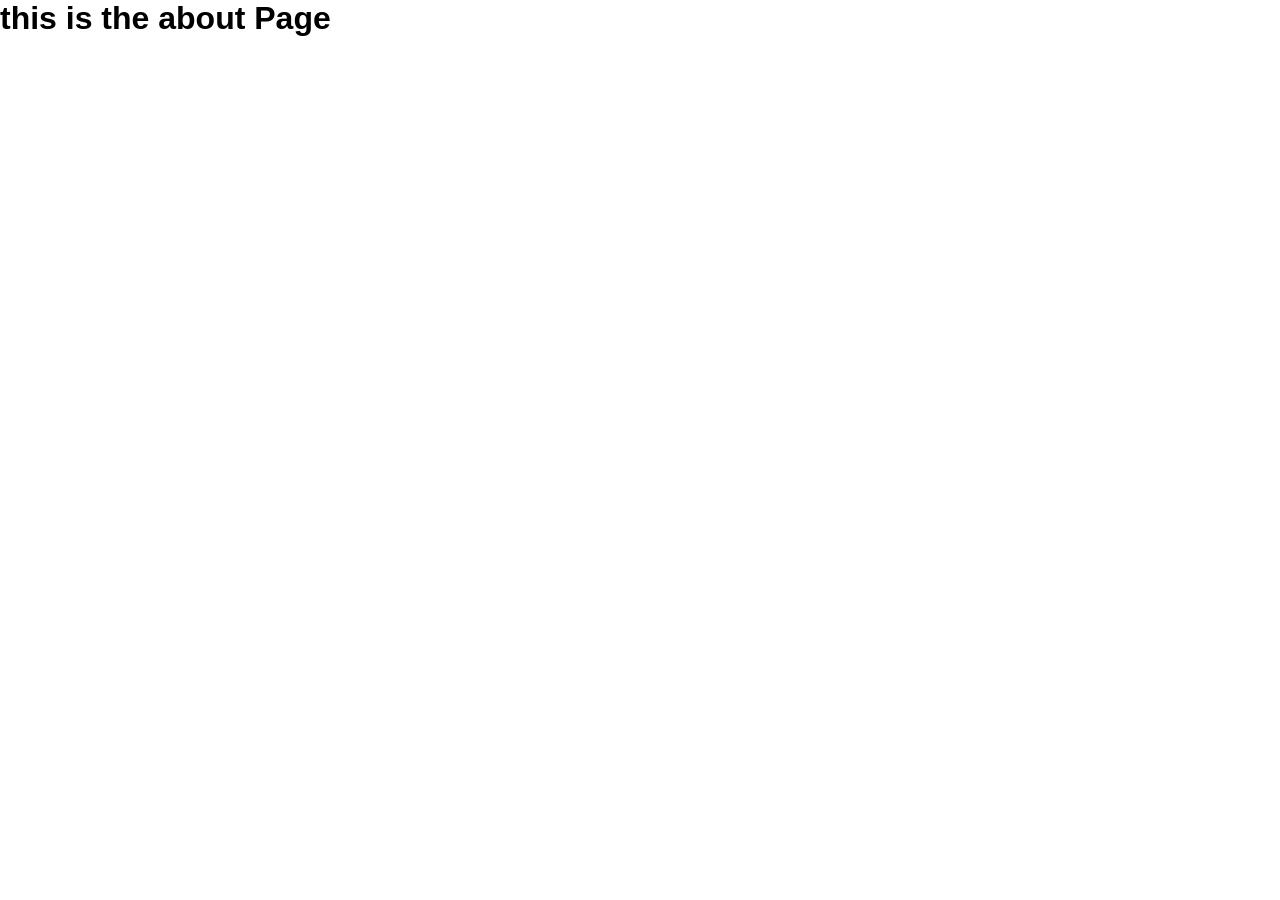
==== deploy/about.html @ 77a88089 "working on the home page" ====
<!DOCTYPE html>
<html lang="en">
  <head>
    <meta charset="UTF-8" />
    <meta name="viewport" content="width=device-width, initial-scale=1.0" />
    <meta http-equiv="X-UA-Compatible" content="ie=edge" />
    <link rel="stylesheet" href="css/styles.css" />
    <title>Ryu's Portfolio</title>
  </head>

  <body>
    <section>
      <h1>this is the about Page</h1>
    </section>
    <script src="js/scripts-min.js"></script>
  </body>
</html>
---- deploy/css/styles.css ----
/*! normalize.css v8.0.0 | MIT License | github.com/necolas/normalize.css */
/* Document
   ========================================================================== */
/**
 * 1. Correct the line height in all browsers.
 * 2. Prevent adjustments of font size after orientation changes in iOS.
 */
html {
  line-height: 1.15; /* 1 */
  -webkit-text-size-adjust: 100%; /* 2 */
}

/* Sections
   ========================================================================== */
/**
 * Remove the margin in all browsers.
 */
body {
  margin: 0;
}

/**
 * Correct the font size and margin on `h1` elements within `section` and
 * `article` contexts in Chrome, Firefox, and Safari.
 */
h1 {
  font-size: 2em;
  margin: 0.67em 0;
}

/* Grouping content
   ========================================================================== */
/**
 * 1. Add the correct box sizing in Firefox.
 * 2. Show the overflow in Edge and IE.
 */
hr {
  -webkit-box-sizing: content-box;
          box-sizing: content-box; /* 1 */
  height: 0; /* 1 */
  overflow: visible; /* 2 */
}

/**
 * 1. Correct the inheritance and scaling of font size in all browsers.
 * 2. Correct the odd `em` font sizing in all browsers.
 */
pre {
  font-family: monospace, monospace; /* 1 */
  font-size: 1em; /* 2 */
}

/* Text-level semantics
   ========================================================================== */
/**
 * Remove the gray background on active links in IE 10.
 */
a {
  background-color: transparent;
}

/**
 * 1. Remove the bottom border in Chrome 57-
 * 2. Add the correct text decoration in Chrome, Edge, IE, Opera, and Safari.
 */
abbr[title] {
  border-bottom: none; /* 1 */
  text-decoration: underline; /* 2 */
  -webkit-text-decoration: underline dotted;
          text-decoration: underline dotted; /* 2 */
}

/**
 * Add the correct font weight in Chrome, Edge, and Safari.
 */
b,
strong {
  font-weight: bolder;
}

/**
 * 1. Correct the inheritance and scaling of font size in all browsers.
 * 2. Correct the odd `em` font sizing in all browsers.
 */
code,
kbd,
samp {
  font-family: monospace, monospace; /* 1 */
  font-size: 1em; /* 2 */
}

/**
 * Add the correct font size in all browsers.
 */
small {
  font-size: 80%;
}

/**
 * Prevent `sub` and `sup` elements from affecting the line height in
 * all browsers.
 */
sub,
sup {
  font-size: 75%;
  line-height: 0;
  position: relative;
  vertical-align: baseline;
}

sub {
  bottom: -0.25em;
}

sup {
  top: -0.5em;
}

/* Embedded content
   ========================================================================== */
/**
 * Remove the border on images inside links in IE 10.
 */
img {
  border-style: none;
}

/* Forms
   ========================================================================== */
/**
 * 1. Change the font styles in all browsers.
 * 2. Remove the margin in Firefox and Safari.
 */
button,
input,
optgroup,
select,
textarea {
  font-family: inherit; /* 1 */
  font-size: 100%; /* 1 */
  line-height: 1.15; /* 1 */
  margin: 0; /* 2 */
}

/**
 * Show the overflow in IE.
 * 1. Show the overflow in Edge.
 */
button,
input { /* 1 */
  overflow: visible;
}

/**
 * Remove the inheritance of text transform in Edge, Firefox, and IE.
 * 1. Remove the inheritance of text transform in Firefox.
 */
button,
select { /* 1 */
  text-transform: none;
}

/**
 * Correct the inability to style clickable types in iOS and Safari.
 */
button,
[type=button],
[type=reset],
[type=submit] {
  -webkit-appearance: button;
}

/**
 * Remove the inner border and padding in Firefox.
 */
button::-moz-focus-inner,
[type=button]::-moz-focus-inner,
[type=reset]::-moz-focus-inner,
[type=submit]::-moz-focus-inner {
  border-style: none;
  padding: 0;
}

/**
 * Restore the focus styles unset by the previous rule.
 */
button:-moz-focusring,
[type=button]:-moz-focusring,
[type=reset]:-moz-focusring,
[type=submit]:-moz-focusring {
  outline: 1px dotted ButtonText;
}

/**
 * Correct the padding in Firefox.
 */
fieldset {
  padding: 0.35em 0.75em 0.625em;
}

/**
 * 1. Correct the text wrapping in Edge and IE.
 * 2. Correct the color inheritance from `fieldset` elements in IE.
 * 3. Remove the padding so developers are not caught out when they zero out
 *    `fieldset` elements in all browsers.
 */
legend {
  -webkit-box-sizing: border-box;
          box-sizing: border-box; /* 1 */
  color: inherit; /* 2 */
  display: table; /* 1 */
  max-width: 100%; /* 1 */
  padding: 0; /* 3 */
  white-space: normal; /* 1 */
}

/**
 * Add the correct vertical alignment in Chrome, Firefox, and Opera.
 */
progress {
  vertical-align: baseline;
}

/**
 * Remove the default vertical scrollbar in IE 10+.
 */
textarea {
  overflow: auto;
}

/**
 * 1. Add the correct box sizing in IE 10.
 * 2. Remove the padding in IE 10.
 */
[type=checkbox],
[type=radio] {
  -webkit-box-sizing: border-box;
          box-sizing: border-box; /* 1 */
  padding: 0; /* 2 */
}

/**
 * Correct the cursor style of increment and decrement buttons in Chrome.
 */
[type=number]::-webkit-inner-spin-button,
[type=number]::-webkit-outer-spin-button {
  height: auto;
}

/**
 * 1. Correct the odd appearance in Chrome and Safari.
 * 2. Correct the outline style in Safari.
 */
[type=search] {
  -webkit-appearance: textfield; /* 1 */
  outline-offset: -2px; /* 2 */
}

/**
 * Remove the inner padding in Chrome and Safari on macOS.
 */
[type=search]::-webkit-search-decoration {
  -webkit-appearance: none;
}

/**
 * 1. Correct the inability to style clickable types in iOS and Safari.
 * 2. Change font properties to `inherit` in Safari.
 */
::-webkit-file-upload-button {
  -webkit-appearance: button; /* 1 */
  font: inherit; /* 2 */
}

/* Interactive
   ========================================================================== */
/*
 * Add the correct display in Edge, IE 10+, and Firefox.
 */
details {
  display: block;
}

/*
 * Add the correct display in all browsers.
 */
summary {
  display: list-item;
}

/* Misc
   ========================================================================== */
/**
 * Add the correct display in IE 10+.
 */
template {
  display: none;
}

/**
 * Add the correct display in IE 10.
 */
[hidden] {
  display: none;
}

/* =============
    Base
============= */
/* =============
    Mixins
============= */
/* =============
    Variables
============= */
:root {
  --black: #000000;
  --white: #ffffff;
  --white80: #ffffff80;
  --ghost: #f0faff;
  --lilyWhite: #ecf9ff;
  --snowdrop: #f9fdff;
  --aqua: #00e5cc;
  --nightBlue: #060640;
  --grey: #9090a7;
  --jaguar: #000020;
  --pinkpanther: #ff4755;
}

/* ---------------- Font Sizing ---------------- */
html {
  font-size: 100%;
}

/* ---------------- Media Queries ---------------- */
h1,
h2,
h3,
h4,
h5,
h6 {
  margin: 0;
  padding: 0;
}

p {
  margin: 0;
  padding: 0;
}

ul {
  margin: 0;
  padding: 0;
}
ul li {
  list-style: none;
}

.img-scaler {
  width: 100%;
}

.content-padding {
  padding: 40px 24px;
}
@media (min-width: 1200px) {
  .content-padding {
    padding: 100px 24px;
  }
}

/* =============
    Typography
============= */
body {
  font-family: "Open Sans", sans-serif;
}

.section-title {
  font-size: 3.125rem;
  line-height: 4.0625rem;
  color: var(--nightBlue);
}

.body-grey-text {
  color: var(--grey);
  font-weight: 600;
  line-height: 28px;
}

/* =============
    Buttons
============= */
.nightblue-btn {
  background-color: var(--nightBlue);
  color: var(--white);
  font-size: 0.875rem;
  font-weight: 600;
  padding: 22px 36px;
  border-radius: 6px;
  border: none;
}

.nightblue-link {
  background-color: var(--nightBlue);
  color: var(--white);
  font-size: 0.875rem;
  font-weight: 600;
  padding: 22px 36px;
  border-radius: 6px;
  display: inline-block;
  margin-right: 30px;
}

/* =============
    Forms
============= */
[type=text], [type=password], [type=date], [type=datetime], [type=datetime-local], [type=month], [type=week], [type=email], [type=number], [type=search], [type=tel], [type=time], [type=url], [type=color], textarea {
  -webkit-box-shadow: none;
          box-shadow: none;
}

[type=text]:focus, [type=password]:focus, [type=date]:focus, [type=datetime]:focus, [type=datetime-local]:focus, [type=month]:focus, [type=week]:focus, [type=email]:focus, [type=number]:focus, [type=search]:focus, [type=tel]:focus, [type=time]:focus, [type=url]:focus, [type=color]:focus, textarea:focus {
  -webkit-box-shadow: none;
          box-shadow: none;
}

input[type=text],
input[type=email],
input[type=password],
textarea {
  -webkit-appearance: none;
}

/* =============
    Navigation
============= */
/* =============
    Header
============= */
/* =============
    Footer
============= */
/* =============
    Hero
============= */
#hero {
  background-color: var(--lilyWhite);
  padding: 56px 24px 56px 24px;
}
@media (min-width: 1200px) {
  #hero {
    padding: 100px 24px;
  }
}
@media (min-width: 768px) {
  #hero #hero-content-container {
    display: -ms-grid;
    display: grid;
        grid-template-areas: "hero-img" "hero-content";
  }
}
@media (min-width: 992px) {
  #hero #hero-content-container {
    padding: 0 25vw;
  }
}
@media (min-width: 1200px) {
  #hero #hero-content-container {
    -ms-grid-columns: 40% auto;
    grid-template-columns: 40% auto;
        grid-template-areas: "hero-content hero-img";
  }
}
@media (min-width: 768px) {
  #hero #hero-content-container section {
    grid-area: hero-content;
    padding: 0 15vw;
  }
}
@media (min-width: 1200px) {
  #hero #hero-content-container section {
    padding: 0;
  }
}
#hero #hero-content-container section article h1 {
  color: var(--nightBlue);
}
#hero #hero-content-container section article p {
  color: var(--grey);
  font-weight: 600;
  line-height: 1.75rem;
  margin-top: 24px;
  margin-bottom: 24px;
}
#hero #hero-content-container section article a:link,
#hero #hero-content-container section article a:visited {
  background-color: var(--nightBlue);
  color: var(--white);
  font-size: 0.875rem;
  font-weight: 600;
  padding: 22px 36px;
  border-radius: 6px;
  display: inline-block;
  margin-right: 30px;
}
#hero #hero-content-container section article button {
  background-color: var(--white);
  border: none;
  height: 60px;
  width: 60px;
  border-radius: 100%;
}
#hero #hero-content-container section #hero-card {
  background-color: var(--snowdrop);
  margin-top: 70px;
  padding: 24px 20px;
  border-radius: 12px;
}
#hero #hero-content-container section #hero-card h5 {
  color: var(--nightBlue);
  font-weight: 600;
  font-size: 0.875rem;
}
#hero #hero-content-container section #hero-card p {
  font-size: 0.875rem;
  font-weight: 600;
}
@media (min-width: 768px) {
  #hero #hero-content-container aside {
    grid-area: hero-img;
  }
}
@media (min-width: 768px) {
  #hero #hero-content-container section {
    -ms-grid-row: 2;
    -ms-grid-column: 1;
  }
  #hero #hero-content-container aside {
    -ms-grid-row: 1;
    -ms-grid-column: 1;
  }
}
@media (min-width: 1200px) {
  #hero #hero-content-container section {
    -ms-grid-row: 1;
    -ms-grid-column: 1;
  }
  #hero #hero-content-container aside {
    -ms-grid-row: 1;
    -ms-grid-column: 2;
  }
}

/* =============
    Packages
============= */
#packages {
  background-color: var(--lilyWhite);
  padding: 100px 24px;
}
#packages h1 {
  color: var(--nightBlue);
}
#packages #top-content {
  text-align: center;
}
#packages #top-content #package-btn-container {
  background-color: var(--white);
  margin: 24px 0 24px 0;
  padding: 8px;
  border-radius: 10px;
  display: inline-block;
}
#packages #top-content #package-btn-container button {
  border: none;
}
#packages #top-content #package-btn-container #left-arrow {
  background-color: var(--white);
  color: var(--grey);
  padding: 13px 18px;
}
#packages #top-content #package-btn-container #right-arrow {
  background-color: var(--aqua);
  color: var(--white);
  padding: 13px 18px;
  border-radius: 13px;
}
@media (min-width: 768px) {
  #packages #package-card-container {
    display: -ms-grid;
    display: grid;
    -ms-grid-columns: (1fr)[4];
    grid-template-columns: repeat(4, 1fr);
        grid-template-areas: "card-1 card-1 card-2 card-2" "...    card-3 card-3 ...";
  }
}
@media (min-width: 1200px) {
  #packages #package-card-container {
    max-width: 1200px;
    margin: 0 auto;
    -ms-grid-columns: 1fr 45px 1fr 45px 1fr;
    grid-template-columns: repeat(3, 1fr);
        grid-template-areas: "card-1 card-2 card-3";
    gap: 45px;
  }
}
#packages #package-card-container .package-card {
  background-color: var(--white80);
  border: 1px solid var(--white);
  margin-bottom: 48px;
  padding: 16px;
  border-radius: 14px;
}
#packages #package-card-container .package-card p {
  color: var(--nightBlue);
  font-weight: 600;
  font-size: 1.25rem;
  line-height: 1.75rem;
  margin: 20px 0 16px 0;
}
#packages #package-card-container .package-card h3 {
  color: var(--aqua);
}
#packages #package-card-container .package-card h4 {
  color: var(--grey);
}
#packages #package-card-container .selected {
  background-color: var(--white);
}
@media (min-width: 768px) {
  #packages #card-1 {
    grid-area: card-1;
  }
}
@media (min-width: 768px) {
  #packages #card-2 {
    grid-area: card-2;
  }
}
@media (min-width: 768px) {
  #packages #card-3 {
    grid-area: card-3;
  }
}

/* =============
    Newsletter
============= */
#newsletter {
  margin-bottom: 100px;
}
#newsletter #newsletter-content {
  background-color: var(--lilyWhite);
  padding: 60px 16px;
}
@media (min-width: 768px) {
  #newsletter #newsletter-content {
    padding: 60px 20vw;
  }
}
@media (min-width: 992px) {
  #newsletter #newsletter-content {
    display: -ms-grid;
    display: grid;
    -ms-grid-columns: 65% 60px auto;
    grid-template-columns: 65% auto;
    padding: 0px 16px;
    gap: 60px;
  }
}
@media (min-width: 1200px) {
  #newsletter #newsletter-content {
    width: 1200px;
    margin: 0 auto;
  }
}
@media (min-width: 992px) {
  #newsletter #newsletter-content #newsletter-left {
    padding: 60px 0px 60px 60px;
  }
}
#newsletter #newsletter-content #newsletter-left h1 {
  color: var(--nightBlue);
}
#newsletter #newsletter-content #newsletter-left p {
  color: var(--grey);
  font-weight: 600;
  line-height: 1.75rem;
  margin: 16px 0px;
}
#newsletter #newsletter-content #newsletter-left form input {
  border: none;
  color: var(--grey);
  font-weight: 600;
  width: 100%;
  padding: 24px 8px;
  -webkit-box-sizing: border-box;
          box-sizing: border-box;
  border-radius: 8px;
  margin-bottom: 16px;
}
#newsletter #newsletter-content #newsletter-left form ::-webkit-input-placeholder {
  color: var(--grey);
  font-weight: 600;
}
#newsletter #newsletter-content #newsletter-left form ::-moz-placeholder {
  color: var(--grey);
  font-weight: 600;
}
#newsletter #newsletter-content #newsletter-left form :-ms-input-placeholder {
  color: var(--grey);
  font-weight: 600;
}
#newsletter #newsletter-content #newsletter-left form ::-ms-input-placeholder {
  color: var(--grey);
  font-weight: 600;
}
#newsletter #newsletter-content #newsletter-left form ::placeholder {
  color: var(--grey);
  font-weight: 600;
}
#newsletter #newsletter-content #newsletter-left form :-ms-input-placeholder {
  color: var(--grey);
  font-weight: 600;
}
#newsletter #newsletter-content #newsletter-left form div {
  text-align: right;
}
#newsletter #newsletter-content aside {
  display: none;
}
@media (min-width: 992px) {
  #newsletter #newsletter-content aside {
    display: block;
    margin-top: -50px;
  }
}
/* =============
    About
============= */
@media (min-width: 992px) {
  #about {
    display: -ms-grid;
    display: grid;
    -ms-grid-columns: 50% auto;
    grid-template-columns: 50% auto;
  }
}
@media (min-width: 1200px) {
  #about {
    max-width: 1200px;
    margin: 0 auto;
  }
}
#about section .about-p {
  margin: 24px 0px 40px;
}
@media (min-width: 768px) {
  #about section ul {
    display: -ms-grid;
    display: grid;
    -ms-grid-columns: 50% 16px auto;
    grid-template-columns: 50% auto;
    gap: 16px;
  }
}
@media (min-width: 992px) {
  #about section ul {
    -ms-grid-columns: 1fr;
    grid-template-columns: 1fr;
  }
}
#about section ul li h2 {
  color: var(--nightBlue);
  font-size: 1.25rem;
  font-weight: 600;
  margin-bottom: 8px;
}
#about aside {
  margin-top: 68px;
}

/* =============
    Communication
============= */
#communication {
  background-color: var(--white);
  text-align: center;
}
@media (min-width: 1200px) {
  #communication #communication-content {
    width: 992px;
    margin: 0 auto;
  }
}
#communication #communication-content h1 {
  color: var(--nightBlue);
}
#communication #communication-content p {
  margin: 24px 0px 48px;
}
@media (min-width: 768px) {
  #communication #communication-content p {
    padding: 0px 8vw;
    margin-bottom: 24px;
  }
}
@media (min-width: 1200px) {
  #communication #communication-img {
    width: 1200px;
    margin: 0 auto;
  }
}

/* =============
    Process
============= */
#process #works-title {
  text-align: center;
}
#process #works-title .works-p {
  margin: 12px 0px 24px;
}
@media (min-width: 768px) {
  #process #works-title .works-p {
    padding: 0px 20vw;
  }
}
@media (min-width: 768px) {
  #process ul {
    display: -ms-grid;
    display: grid;
    -ms-grid-columns: 1fr 24px 1fr 24px 1fr 24px 1fr;
    grid-template-columns: repeat(4, 1fr);
    -ms-grid-rows: auto 24px auto;
        grid-template-areas: "card-1 card-1 card-2 card-2" "...    card-3 card-3 ...";
    gap: 24px;
  }
  #process ul > #card-1 {
    -ms-grid-row: 1;
    -ms-grid-column: 1;
    -ms-grid-column-span: 3;
  }
  #process ul > #card-2 {
    -ms-grid-row: 1;
    -ms-grid-column: 5;
    -ms-grid-column-span: 3;
  }
  #process ul > #card-3 {
    -ms-grid-row: 3;
    -ms-grid-column: 3;
    -ms-grid-column-span: 3;
  }
}
@media (min-width: 992px) {
  #process ul {
    -ms-grid-columns: (1fr)[3];
    grid-template-columns: repeat(3, 1fr);
        grid-template-areas: "card-1 card-2 card-3";
  }
  #process ul > #card-1 {
    -ms-grid-row: 1;
    -ms-grid-column: 1;
    -ms-grid-column-span: 1;
  }
  #process ul > #card-2 {
    -ms-grid-row: 1;
    -ms-grid-column: 2;
    -ms-grid-column-span: 1;
  }
  #process ul > #card-3 {
    -ms-grid-row: 1;
    -ms-grid-column: 3;
    -ms-grid-column-span: 1;
  }
}
@media (min-width: 1200px) {
  #process ul {
    max-width: 1200px;
    margin: 0 auto;
  }
}
#process ul li {
  border: 1px solid var(--lilyWhite);
  padding: 30px;
  border-radius: 12px;
  margin-bottom: 24px;
  background-color: var(--white);
}
@media (min-width: 768px) {
  #process ul li {
    margin-bottom: 0px;
  }
}
#process ul li h2 {
  color: var(--nightBlue);
  font-size: 1.5rem;
  margin: 40px 0 12px;
}
@media (min-width: 768px) {
  #process ul #card-1 {
    grid-area: card-1;
  }
}
@media (min-width: 768px) {
  #process ul #card-2 {
    grid-area: card-2;
  }
}
@media (min-width: 768px) {
  #process ul #card-3 {
    grid-area: card-3;
  }
}
@media (min-width: 768px) {
  #packages #card-1 {
    -ms-grid-row: 1;
    -ms-grid-column: 1;
    -ms-grid-column-span: 2;
  }
  #packages #card-2 {
    -ms-grid-row: 1;
    -ms-grid-column: 3;
    -ms-grid-column-span: 2;
  }
  #packages #card-3 {
    -ms-grid-row: 2;
    -ms-grid-column: 2;
    -ms-grid-column-span: 2;
  }
  #process ul #card-1 {
    -ms-grid-row: 1;
    -ms-grid-column: 1;
    -ms-grid-column-span: 2;
  }
  #process ul > #card-1 {
    -ms-grid-row: 1;
    -ms-grid-column: 1;
    -ms-grid-column-span: 3;
  }
  #process ul #card-2 {
    -ms-grid-row: 1;
    -ms-grid-column: 3;
    -ms-grid-column-span: 2;
  }
  #process ul > #card-2 {
    -ms-grid-row: 1;
    -ms-grid-column: 5;
    -ms-grid-column-span: 3;
  }
  #process ul #card-3 {
    -ms-grid-row: 2;
    -ms-grid-column: 2;
    -ms-grid-column-span: 2;
  }
  #process ul > #card-3 {
    -ms-grid-row: 3;
    -ms-grid-column: 3;
    -ms-grid-column-span: 3;
  }
}
@media (min-width: 1200px) {
  #packages #card-1 {
    -ms-grid-row: 1;
    -ms-grid-column: 1;
    -ms-grid-column-span: 1;
  }
  #packages #card-2 {
    -ms-grid-row: 1;
    -ms-grid-column: 3;
    -ms-grid-column-span: 1;
  }
  #packages #card-3 {
    -ms-grid-row: 1;
    -ms-grid-column: 5;
    -ms-grid-column-span: 1;
  }
  #process ul #card-1 {
    -ms-grid-row: 1;
    -ms-grid-column: 1;
    -ms-grid-column-span: 1;
  }
  #process ul #card-2 {
    -ms-grid-row: 1;
    -ms-grid-column: 3;
    -ms-grid-column-span: 1;
  }
  #process ul #card-3 {
    -ms-grid-row: 1;
    -ms-grid-column: 5;
    -ms-grid-column-span: 1;
  }
}
@media (min-width: 992px) {
  #process ul > #card-1 {
    -ms-grid-row: 1;
    -ms-grid-column: 1;
    -ms-grid-column-span: 1;
  }
  #process ul > #card-2 {
    -ms-grid-row: 1;
    -ms-grid-column: 2;
    -ms-grid-column-span: 1;
  }
  #process ul > #card-3 {
    -ms-grid-row: 1;
    -ms-grid-column: 3;
    -ms-grid-column-span: 1;
  }
}
#process ul .selected {
  -webkit-filter: drop-shadow(0px 20px 50px rgba(3, 3, 37, 0.031372549));
          filter: drop-shadow(0px 20px 50px rgba(3, 3, 37, 0.031372549));
}
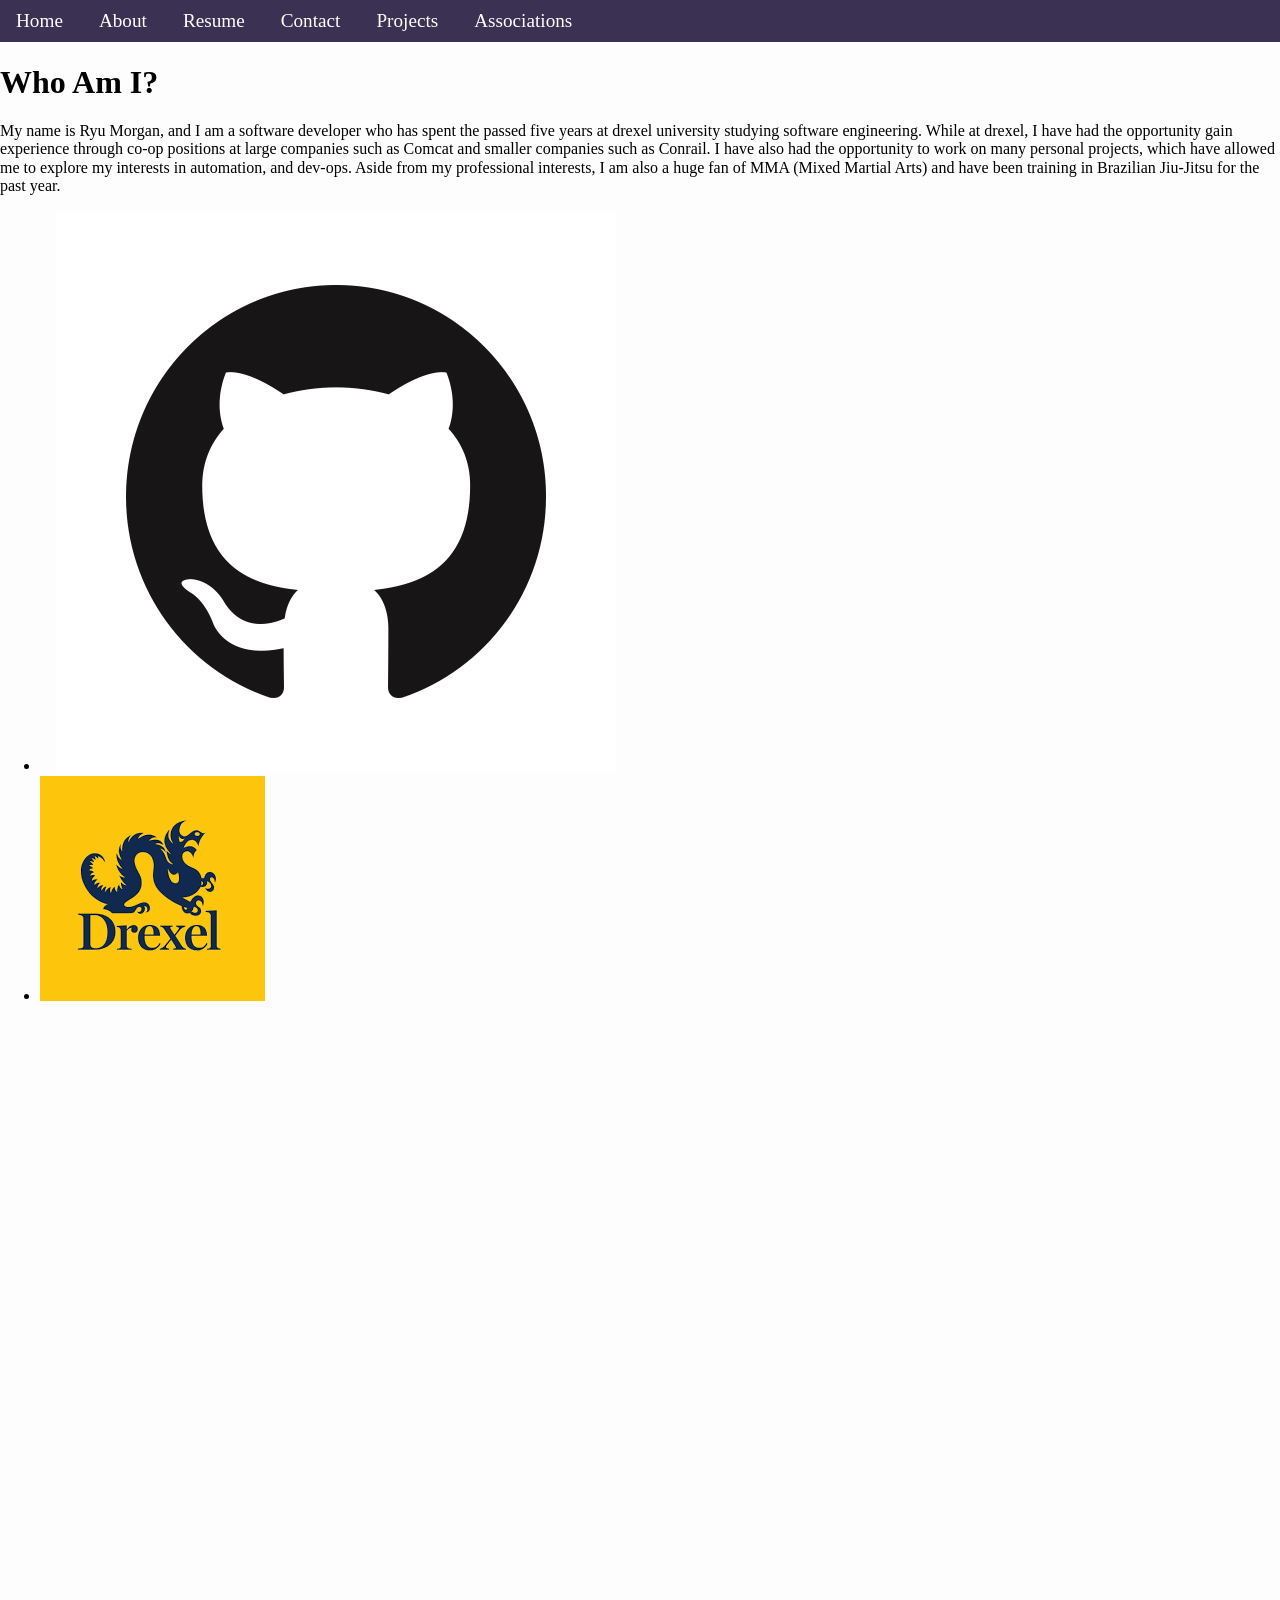
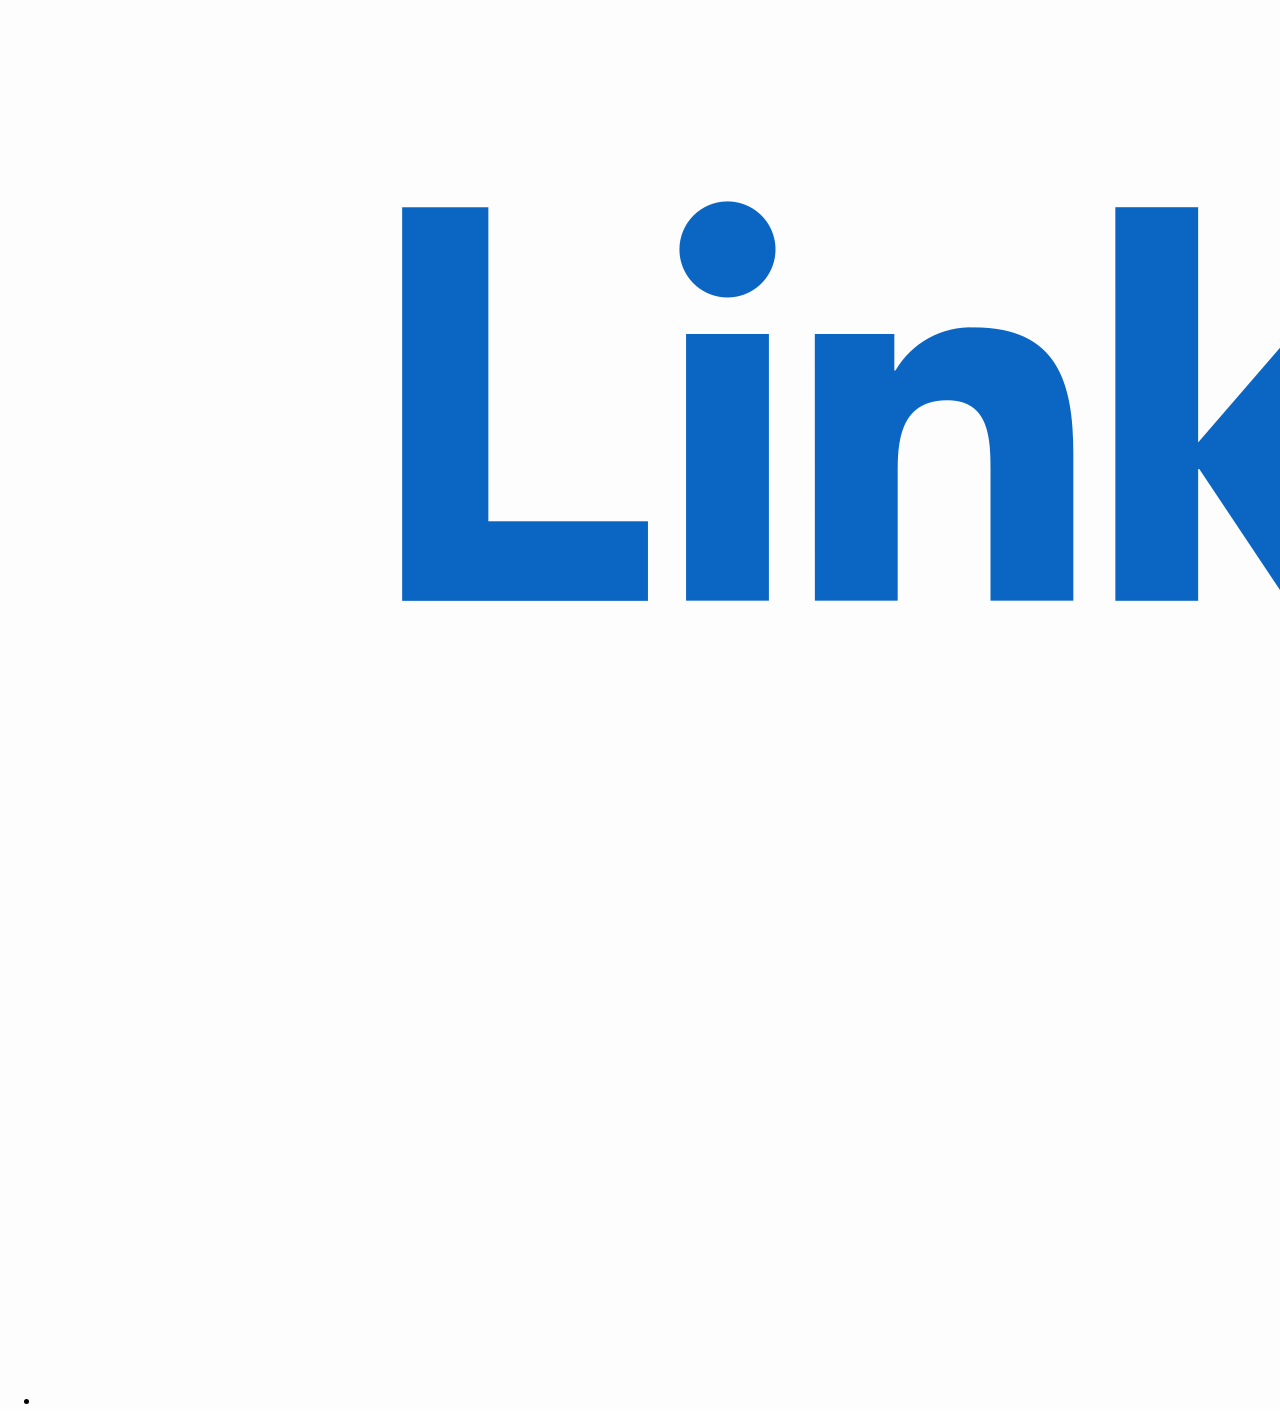
==== commit 6416c98e: "portfolio pages are populated" ====
--- a/deploy/about.html
+++ b/deploy/about.html
@@ -1,17 +1,53 @@
 <!DOCTYPE html>
 <html lang="en">
-  <head>
-    <meta charset="UTF-8" />
-    <meta name="viewport" content="width=device-width, initial-scale=1.0" />
-    <meta http-equiv="X-UA-Compatible" content="ie=edge" />
-    <link rel="stylesheet" href="css/styles.css" />
-    <title>Ryu's Portfolio</title>
-  </head>
+<head>
+  <meta charset="UTF-8" />
+  <meta name="viewport" content="width=device-width, initial-scale=1.0" />
+  <meta http-equiv="X-UA-Compatible" content="ie=edge" />
+  <link rel="stylesheet" href="css/styles.css" />
+  <title>Ryu's Portfolio</title>
+</head>
 
   <body>
-    <section>
-      <h1>this is the about Page</h1>
-    </section>
+<section id="about">
+  <!-- nav bar  -->
+  <!-- reference/help (https://www.w3schools.com/howto/howto_js_topnav.asp) -->
+  <div class="nav-bar">
+    <a href="index.html">Home</a>
+    <a href="about.html">About</a>
+    <a href="resume.html">Resume</a>
+    <a href="contact.html">Contact</a>
+    <a href="projects.html">Projects</a>
+    <a href="associations.html">Associations</a>
+  </div>
+  <div class="about-content">
+    <h1>Who Am I?</h1>
+    <p>
+      My name is Ryu Morgan, and I am a software developer who has spent the
+      passed five years at drexel university studying software engineering.
+      While at drexel, I have had the opportunity gain experience through co-op
+      positions at large companies such as Comcat and smaller companies such as
+      Conrail. I have also had the opportunity to work on many personal
+      projects, which have allowed me to explore my interests in automation, and
+      dev-ops. Aside from my professional interests, I am also a huge fan of MMA
+      (Mixed Martial Arts) and have been training in Brazilian Jiu-Jitsu for the
+      past year.
+    </p>
+    <ul>
+      <li>
+        <a href="https://github.com/Ryu-Morgan"
+          ><img src="img/about/github-image.png" alt="github image"
+        /></a>
+      </li>
+      <li><img src="img/about/drexel-image-1.png" alt="drexel image" /></li>
+      <li>
+        <a href="https://www.linkedin.com/in/ryu-morgan/"
+          ><img src="img/about/linkedIN-image.png" alt="linkedin image"
+        /></a>
+      </li>
+    </ul>
+  </div>
+</section>
     <script src="js/scripts-min.js"></script>
   </body>
 </html>
--- a/deploy/css/styles.css
+++ b/deploy/css/styles.css
@@ -324,7 +324,9 @@
   --nightBlue: #060640;
   --grey: #9090a7;
   --jaguar: #000020;
-  --pinkpanther: #ff4755;
+  --studioPurple: #5f43b2;
+  --martinique: #3a3153;
+  --softPeach: #fefdfd;
 }
 
 /* ---------------- Font Sizing ---------------- */
@@ -333,85 +335,12 @@
 }
 
 /* ---------------- Media Queries ---------------- */
-h1,
-h2,
-h3,
-h4,
-h5,
-h6 {
-  margin: 0;
-  padding: 0;
-}
-
-p {
-  margin: 0;
-  padding: 0;
-}
-
-ul {
-  margin: 0;
-  padding: 0;
-}
-ul li {
-  list-style: none;
-}
-
-.img-scaler {
-  width: 100%;
-}
-
-.content-padding {
-  padding: 40px 24px;
-}
-@media (min-width: 1200px) {
-  .content-padding {
-    padding: 100px 24px;
-  }
-}
-
 /* =============
     Typography
 ============= */
-body {
-  font-family: "Open Sans", sans-serif;
-}
-
-.section-title {
-  font-size: 3.125rem;
-  line-height: 4.0625rem;
-  color: var(--nightBlue);
-}
-
-.body-grey-text {
-  color: var(--grey);
-  font-weight: 600;
-  line-height: 28px;
-}
-
 /* =============
     Buttons
 ============= */
-.nightblue-btn {
-  background-color: var(--nightBlue);
-  color: var(--white);
-  font-size: 0.875rem;
-  font-weight: 600;
-  padding: 22px 36px;
-  border-radius: 6px;
-  border: none;
-}
-
-.nightblue-link {
-  background-color: var(--nightBlue);
-  color: var(--white);
-  font-size: 0.875rem;
-  font-weight: 600;
-  padding: 22px 36px;
-  border-radius: 6px;
-  display: inline-block;
-  margin-right: 30px;
-}
-
 /* =============
     Forms
 ============= */
@@ -441,575 +370,82 @@
 /* =============
     Footer
 ============= */
-/* =============
-    Hero
-============= */
-#hero {
-  background-color: var(--lilyWhite);
-  padding: 56px 24px 56px 24px;
-}
-@media (min-width: 1200px) {
-  #hero {
-    padding: 100px 24px;
-  }
-}
-@media (min-width: 768px) {
-  #hero #hero-content-container {
-    display: -ms-grid;
-    display: grid;
-        grid-template-areas: "hero-img" "hero-content";
-  }
-}
-@media (min-width: 992px) {
-  #hero #hero-content-container {
-    padding: 0 25vw;
-  }
-}
-@media (min-width: 1200px) {
-  #hero #hero-content-container {
-    -ms-grid-columns: 40% auto;
-    grid-template-columns: 40% auto;
-        grid-template-areas: "hero-content hero-img";
-  }
-}
-@media (min-width: 768px) {
-  #hero #hero-content-container section {
-    grid-area: hero-content;
-    padding: 0 15vw;
-  }
-}
-@media (min-width: 1200px) {
-  #hero #hero-content-container section {
-    padding: 0;
-  }
-}
-#hero #hero-content-container section article h1 {
-  color: var(--nightBlue);
-}
-#hero #hero-content-container section article p {
-  color: var(--grey);
-  font-weight: 600;
-  line-height: 1.75rem;
-  margin-top: 24px;
-  margin-bottom: 24px;
-}
-#hero #hero-content-container section article a:link,
-#hero #hero-content-container section article a:visited {
-  background-color: var(--nightBlue);
+/*============
+    INDEX/HOME
+============*/
+#home {
+  background-color: var(--softPeach);
+}
+#home .nav-bar {
+  background-color: var(--martinique);
+  padding: 10px 0;
+  margin-bottom: 15px;
+}
+#home a {
   color: var(--white);
-  font-size: 0.875rem;
-  font-weight: 600;
-  padding: 22px 36px;
-  border-radius: 6px;
-  display: inline-block;
-  margin-right: 30px;
-}
-#hero #hero-content-container section article button {
+  text-align: center;
+  text-decoration: none;
+  font-size: 1.2rem;
+  padding: 14px 16px;
+}
+#home a:hover {
+  background-color: var(--studioPurple);
+  color: var(--white);
+}
+#home .home-content {
   background-color: var(--white);
-  border: none;
-  height: 60px;
-  width: 60px;
-  border-radius: 100%;
-}
-#hero #hero-content-container section #hero-card {
-  background-color: var(--snowdrop);
-  margin-top: 70px;
-  padding: 24px 20px;
-  border-radius: 12px;
-}
-#hero #hero-content-container section #hero-card h5 {
-  color: var(--nightBlue);
-  font-weight: 600;
-  font-size: 0.875rem;
-}
-#hero #hero-content-container section #hero-card p {
-  font-size: 0.875rem;
-  font-weight: 600;
-}
-@media (min-width: 768px) {
-  #hero #hero-content-container aside {
-    grid-area: hero-img;
-  }
-}
-@media (min-width: 768px) {
-  #hero #hero-content-container section {
-    -ms-grid-row: 2;
-    -ms-grid-column: 1;
-  }
-  #hero #hero-content-container aside {
-    -ms-grid-row: 1;
-    -ms-grid-column: 1;
-  }
-}
-@media (min-width: 1200px) {
-  #hero #hero-content-container section {
-    -ms-grid-row: 1;
-    -ms-grid-column: 1;
-  }
-  #hero #hero-content-container aside {
-    -ms-grid-row: 1;
-    -ms-grid-column: 2;
-  }
-}
-
-/* =============
-    Packages
-============= */
-#packages {
-  background-color: var(--lilyWhite);
-  padding: 100px 24px;
-}
-#packages h1 {
-  color: var(--nightBlue);
-}
-#packages #top-content {
+  max-width: 600px;
+  margin: 0 auto;
+  padding: 50px 20px 50px 20px;
+}
+#home .home-content .image-sizer {
+  width: 100%;
+  height: auto;
+  display: block;
+  margin-top: 15px;
+  border-radius: 100px;
+  border: var(--studioPurple) 5px solid;
+}
+#home .home-content h1 {
+  line-height: 1.25;
+  padding-left: 40px;
+}
+#home .home-content h1 span {
+  color: var(--studioPurple);
+}
+#home .home-content p {
+  color: var(--white);
+  font-size: 1.25rem;
+  line-height: 1.5;
+  padding: 15px;
+  background-color: var(--studioPurple);
+  border-radius: 100px;
+}
+
+/*============
+    ABOUT
+============*/
+#about {
+  background-color: var(--softPeach);
+  margin: 0 auto;
+}
+
+.nav-bar {
+  background-color: var(--martinique);
+  padding: 10px 0;
+  margin-bottom: 15px;
+  width: 100vw;
+}
+
+a {
+  color: var(--white);
   text-align: center;
-}
-#packages #top-content #package-btn-container {
-  background-color: var(--white);
-  margin: 24px 0 24px 0;
-  padding: 8px;
-  border-radius: 10px;
-  display: inline-block;
-}
-#packages #top-content #package-btn-container button {
-  border: none;
-}
-#packages #top-content #package-btn-container #left-arrow {
-  background-color: var(--white);
-  color: var(--grey);
-  padding: 13px 18px;
-}
-#packages #top-content #package-btn-container #right-arrow {
-  background-color: var(--aqua);
+  text-decoration: none;
+  font-size: 1.2rem;
+  padding: 14px 16px;
+}
+
+a:hover {
+  background-color: var(--studioPurple);
   color: var(--white);
-  padding: 13px 18px;
-  border-radius: 13px;
-}
-@media (min-width: 768px) {
-  #packages #package-card-container {
-    display: -ms-grid;
-    display: grid;
-    -ms-grid-columns: (1fr)[4];
-    grid-template-columns: repeat(4, 1fr);
-        grid-template-areas: "card-1 card-1 card-2 card-2" "...    card-3 card-3 ...";
-  }
-}
-@media (min-width: 1200px) {
-  #packages #package-card-container {
-    max-width: 1200px;
-    margin: 0 auto;
-    -ms-grid-columns: 1fr 45px 1fr 45px 1fr;
-    grid-template-columns: repeat(3, 1fr);
-        grid-template-areas: "card-1 card-2 card-3";
-    gap: 45px;
-  }
-}
-#packages #package-card-container .package-card {
-  background-color: var(--white80);
-  border: 1px solid var(--white);
-  margin-bottom: 48px;
-  padding: 16px;
-  border-radius: 14px;
-}
-#packages #package-card-container .package-card p {
-  color: var(--nightBlue);
-  font-weight: 600;
-  font-size: 1.25rem;
-  line-height: 1.75rem;
-  margin: 20px 0 16px 0;
-}
-#packages #package-card-container .package-card h3 {
-  color: var(--aqua);
-}
-#packages #package-card-container .package-card h4 {
-  color: var(--grey);
-}
-#packages #package-card-container .selected {
-  background-color: var(--white);
-}
-@media (min-width: 768px) {
-  #packages #card-1 {
-    grid-area: card-1;
-  }
-}
-@media (min-width: 768px) {
-  #packages #card-2 {
-    grid-area: card-2;
-  }
-}
-@media (min-width: 768px) {
-  #packages #card-3 {
-    grid-area: card-3;
-  }
-}
-
-/* =============
-    Newsletter
-============= */
-#newsletter {
-  margin-bottom: 100px;
-}
-#newsletter #newsletter-content {
-  background-color: var(--lilyWhite);
-  padding: 60px 16px;
-}
-@media (min-width: 768px) {
-  #newsletter #newsletter-content {
-    padding: 60px 20vw;
-  }
-}
-@media (min-width: 992px) {
-  #newsletter #newsletter-content {
-    display: -ms-grid;
-    display: grid;
-    -ms-grid-columns: 65% 60px auto;
-    grid-template-columns: 65% auto;
-    padding: 0px 16px;
-    gap: 60px;
-  }
-}
-@media (min-width: 1200px) {
-  #newsletter #newsletter-content {
-    width: 1200px;
-    margin: 0 auto;
-  }
-}
-@media (min-width: 992px) {
-  #newsletter #newsletter-content #newsletter-left {
-    padding: 60px 0px 60px 60px;
-  }
-}
-#newsletter #newsletter-content #newsletter-left h1 {
-  color: var(--nightBlue);
-}
-#newsletter #newsletter-content #newsletter-left p {
-  color: var(--grey);
-  font-weight: 600;
-  line-height: 1.75rem;
-  margin: 16px 0px;
-}
-#newsletter #newsletter-content #newsletter-left form input {
-  border: none;
-  color: var(--grey);
-  font-weight: 600;
-  width: 100%;
-  padding: 24px 8px;
-  -webkit-box-sizing: border-box;
-          box-sizing: border-box;
-  border-radius: 8px;
-  margin-bottom: 16px;
-}
-#newsletter #newsletter-content #newsletter-left form ::-webkit-input-placeholder {
-  color: var(--grey);
-  font-weight: 600;
-}
-#newsletter #newsletter-content #newsletter-left form ::-moz-placeholder {
-  color: var(--grey);
-  font-weight: 600;
-}
-#newsletter #newsletter-content #newsletter-left form :-ms-input-placeholder {
-  color: var(--grey);
-  font-weight: 600;
-}
-#newsletter #newsletter-content #newsletter-left form ::-ms-input-placeholder {
-  color: var(--grey);
-  font-weight: 600;
-}
-#newsletter #newsletter-content #newsletter-left form ::placeholder {
-  color: var(--grey);
-  font-weight: 600;
-}
-#newsletter #newsletter-content #newsletter-left form :-ms-input-placeholder {
-  color: var(--grey);
-  font-weight: 600;
-}
-#newsletter #newsletter-content #newsletter-left form div {
-  text-align: right;
-}
-#newsletter #newsletter-content aside {
-  display: none;
-}
-@media (min-width: 992px) {
-  #newsletter #newsletter-content aside {
-    display: block;
-    margin-top: -50px;
-  }
-}
-/* =============
-    About
-============= */
-@media (min-width: 992px) {
-  #about {
-    display: -ms-grid;
-    display: grid;
-    -ms-grid-columns: 50% auto;
-    grid-template-columns: 50% auto;
-  }
-}
-@media (min-width: 1200px) {
-  #about {
-    max-width: 1200px;
-    margin: 0 auto;
-  }
-}
-#about section .about-p {
-  margin: 24px 0px 40px;
-}
-@media (min-width: 768px) {
-  #about section ul {
-    display: -ms-grid;
-    display: grid;
-    -ms-grid-columns: 50% 16px auto;
-    grid-template-columns: 50% auto;
-    gap: 16px;
-  }
-}
-@media (min-width: 992px) {
-  #about section ul {
-    -ms-grid-columns: 1fr;
-    grid-template-columns: 1fr;
-  }
-}
-#about section ul li h2 {
-  color: var(--nightBlue);
-  font-size: 1.25rem;
-  font-weight: 600;
-  margin-bottom: 8px;
-}
-#about aside {
-  margin-top: 68px;
-}
-
-/* =============
-    Communication
-============= */
-#communication {
-  background-color: var(--white);
-  text-align: center;
-}
-@media (min-width: 1200px) {
-  #communication #communication-content {
-    width: 992px;
-    margin: 0 auto;
-  }
-}
-#communication #communication-content h1 {
-  color: var(--nightBlue);
-}
-#communication #communication-content p {
-  margin: 24px 0px 48px;
-}
-@media (min-width: 768px) {
-  #communication #communication-content p {
-    padding: 0px 8vw;
-    margin-bottom: 24px;
-  }
-}
-@media (min-width: 1200px) {
-  #communication #communication-img {
-    width: 1200px;
-    margin: 0 auto;
-  }
-}
-
-/* =============
-    Process
-============= */
-#process #works-title {
-  text-align: center;
-}
-#process #works-title .works-p {
-  margin: 12px 0px 24px;
-}
-@media (min-width: 768px) {
-  #process #works-title .works-p {
-    padding: 0px 20vw;
-  }
-}
-@media (min-width: 768px) {
-  #process ul {
-    display: -ms-grid;
-    display: grid;
-    -ms-grid-columns: 1fr 24px 1fr 24px 1fr 24px 1fr;
-    grid-template-columns: repeat(4, 1fr);
-    -ms-grid-rows: auto 24px auto;
-        grid-template-areas: "card-1 card-1 card-2 card-2" "...    card-3 card-3 ...";
-    gap: 24px;
-  }
-  #process ul > #card-1 {
-    -ms-grid-row: 1;
-    -ms-grid-column: 1;
-    -ms-grid-column-span: 3;
-  }
-  #process ul > #card-2 {
-    -ms-grid-row: 1;
-    -ms-grid-column: 5;
-    -ms-grid-column-span: 3;
-  }
-  #process ul > #card-3 {
-    -ms-grid-row: 3;
-    -ms-grid-column: 3;
-    -ms-grid-column-span: 3;
-  }
-}
-@media (min-width: 992px) {
-  #process ul {
-    -ms-grid-columns: (1fr)[3];
-    grid-template-columns: repeat(3, 1fr);
-        grid-template-areas: "card-1 card-2 card-3";
-  }
-  #process ul > #card-1 {
-    -ms-grid-row: 1;
-    -ms-grid-column: 1;
-    -ms-grid-column-span: 1;
-  }
-  #process ul > #card-2 {
-    -ms-grid-row: 1;
-    -ms-grid-column: 2;
-    -ms-grid-column-span: 1;
-  }
-  #process ul > #card-3 {
-    -ms-grid-row: 1;
-    -ms-grid-column: 3;
-    -ms-grid-column-span: 1;
-  }
-}
-@media (min-width: 1200px) {
-  #process ul {
-    max-width: 1200px;
-    margin: 0 auto;
-  }
-}
-#process ul li {
-  border: 1px solid var(--lilyWhite);
-  padding: 30px;
-  border-radius: 12px;
-  margin-bottom: 24px;
-  background-color: var(--white);
-}
-@media (min-width: 768px) {
-  #process ul li {
-    margin-bottom: 0px;
-  }
-}
-#process ul li h2 {
-  color: var(--nightBlue);
-  font-size: 1.5rem;
-  margin: 40px 0 12px;
-}
-@media (min-width: 768px) {
-  #process ul #card-1 {
-    grid-area: card-1;
-  }
-}
-@media (min-width: 768px) {
-  #process ul #card-2 {
-    grid-area: card-2;
-  }
-}
-@media (min-width: 768px) {
-  #process ul #card-3 {
-    grid-area: card-3;
-  }
-}
-@media (min-width: 768px) {
-  #packages #card-1 {
-    -ms-grid-row: 1;
-    -ms-grid-column: 1;
-    -ms-grid-column-span: 2;
-  }
-  #packages #card-2 {
-    -ms-grid-row: 1;
-    -ms-grid-column: 3;
-    -ms-grid-column-span: 2;
-  }
-  #packages #card-3 {
-    -ms-grid-row: 2;
-    -ms-grid-column: 2;
-    -ms-grid-column-span: 2;
-  }
-  #process ul #card-1 {
-    -ms-grid-row: 1;
-    -ms-grid-column: 1;
-    -ms-grid-column-span: 2;
-  }
-  #process ul > #card-1 {
-    -ms-grid-row: 1;
-    -ms-grid-column: 1;
-    -ms-grid-column-span: 3;
-  }
-  #process ul #card-2 {
-    -ms-grid-row: 1;
-    -ms-grid-column: 3;
-    -ms-grid-column-span: 2;
-  }
-  #process ul > #card-2 {
-    -ms-grid-row: 1;
-    -ms-grid-column: 5;
-    -ms-grid-column-span: 3;
-  }
-  #process ul #card-3 {
-    -ms-grid-row: 2;
-    -ms-grid-column: 2;
-    -ms-grid-column-span: 2;
-  }
-  #process ul > #card-3 {
-    -ms-grid-row: 3;
-    -ms-grid-column: 3;
-    -ms-grid-column-span: 3;
-  }
-}
-@media (min-width: 1200px) {
-  #packages #card-1 {
-    -ms-grid-row: 1;
-    -ms-grid-column: 1;
-    -ms-grid-column-span: 1;
-  }
-  #packages #card-2 {
-    -ms-grid-row: 1;
-    -ms-grid-column: 3;
-    -ms-grid-column-span: 1;
-  }
-  #packages #card-3 {
-    -ms-grid-row: 1;
-    -ms-grid-column: 5;
-    -ms-grid-column-span: 1;
-  }
-  #process ul #card-1 {
-    -ms-grid-row: 1;
-    -ms-grid-column: 1;
-    -ms-grid-column-span: 1;
-  }
-  #process ul #card-2 {
-    -ms-grid-row: 1;
-    -ms-grid-column: 3;
-    -ms-grid-column-span: 1;
-  }
-  #process ul #card-3 {
-    -ms-grid-row: 1;
-    -ms-grid-column: 5;
-    -ms-grid-column-span: 1;
-  }
-}
-@media (min-width: 992px) {
-  #process ul > #card-1 {
-    -ms-grid-row: 1;
-    -ms-grid-column: 1;
-    -ms-grid-column-span: 1;
-  }
-  #process ul > #card-2 {
-    -ms-grid-row: 1;
-    -ms-grid-column: 2;
-    -ms-grid-column-span: 1;
-  }
-  #process ul > #card-3 {
-    -ms-grid-row: 1;
-    -ms-grid-column: 3;
-    -ms-grid-column-span: 1;
-  }
-}
-#process ul .selected {
-  -webkit-filter: drop-shadow(0px 20px 50px rgba(3, 3, 37, 0.031372549));
-          filter: drop-shadow(0px 20px 50px rgba(3, 3, 37, 0.031372549));
 }
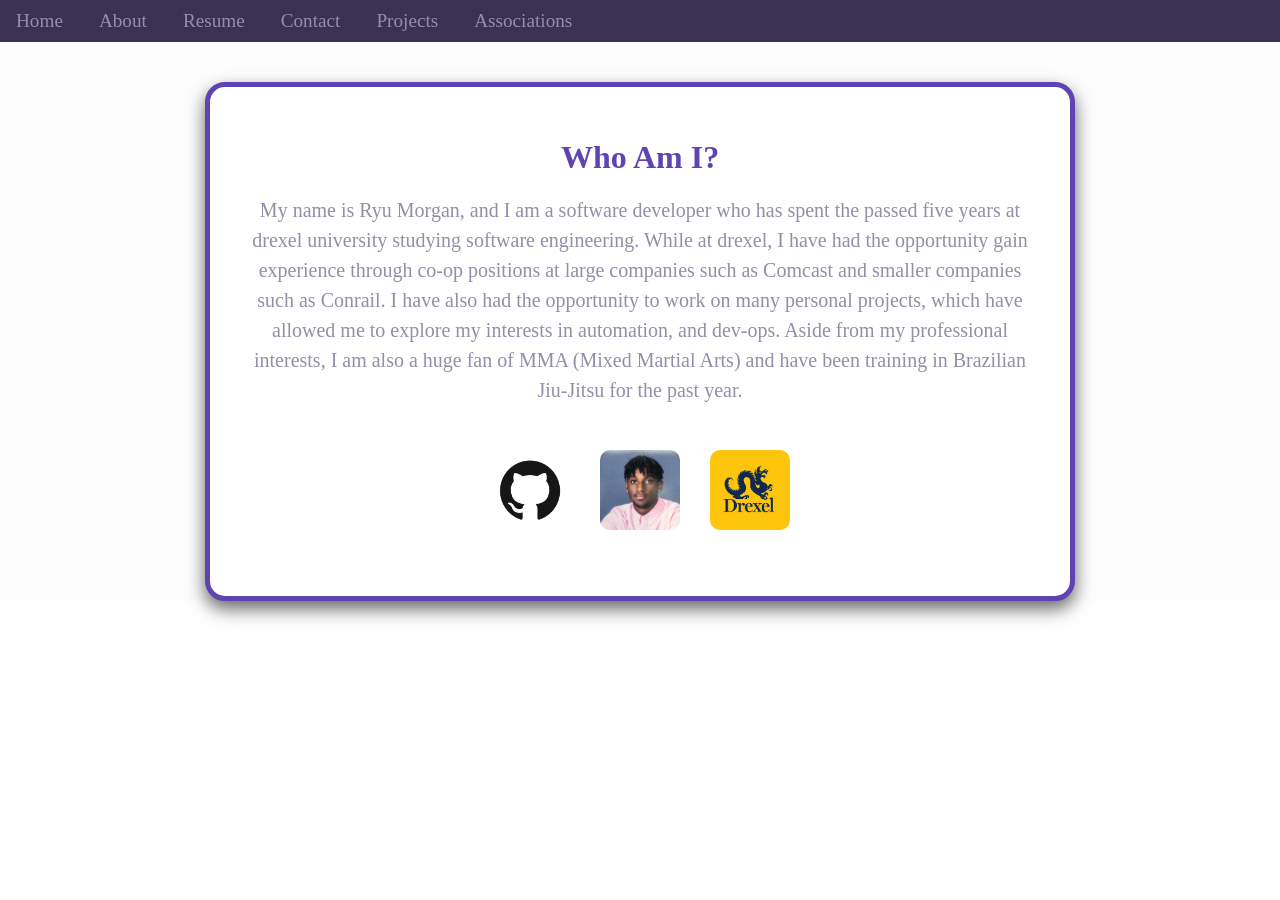
==== commit 6c8d5ec1: "finished contact page + added responsiveness" ====
--- a/deploy/about.html
+++ b/deploy/about.html
@@ -26,7 +26,7 @@
       My name is Ryu Morgan, and I am a software developer who has spent the
       passed five years at drexel university studying software engineering.
       While at drexel, I have had the opportunity gain experience through co-op
-      positions at large companies such as Comcat and smaller companies such as
+      positions at large companies such as Comcast and smaller companies such as
       Conrail. I have also had the opportunity to work on many personal
       projects, which have allowed me to explore my interests in automation, and
       dev-ops. Aside from my professional interests, I am also a huge fan of MMA
@@ -35,16 +35,12 @@
     </p>
     <ul>
       <li>
-        <a href="https://github.com/Ryu-Morgan"
-          ><img src="img/about/github-image.png" alt="github image"
-        /></a>
+        <img src="img/about/github-image.png" alt="github image" />
+      </li>
+      <li>
+        <img src="img/about/ryu-morgan-001.jpg" alt="linkedin image" />
       </li>
       <li><img src="img/about/drexel-image-1.png" alt="drexel image" /></li>
-      <li>
-        <a href="https://www.linkedin.com/in/ryu-morgan/"
-          ><img src="img/about/linkedIN-image.png" alt="linkedin image"
-        /></a>
-      </li>
     </ul>
   </div>
 </section>
--- a/deploy/css/styles.css
+++ b/deploy/css/styles.css
@@ -382,7 +382,7 @@
   margin-bottom: 15px;
 }
 #home a {
-  color: var(--white);
+  color: var(--grey);
   text-align: center;
   text-decoration: none;
   font-size: 1.2rem;
@@ -394,7 +394,7 @@
 }
 #home .home-content {
   background-color: var(--white);
-  max-width: 600px;
+  max-width: 800px;
   margin: 0 auto;
   padding: 50px 20px 50px 20px;
 }
@@ -405,6 +405,8 @@
   margin-top: 15px;
   border-radius: 100px;
   border: var(--studioPurple) 5px solid;
+  -webkit-box-shadow: 0 8px 18px rgba(0, 0, 0, 0.6);
+          box-shadow: 0 8px 18px rgba(0, 0, 0, 0.6);
 }
 #home .home-content h1 {
   line-height: 1.25;
@@ -429,23 +431,231 @@
   background-color: var(--softPeach);
   margin: 0 auto;
 }
-
-.nav-bar {
+#about .nav-bar {
   background-color: var(--martinique);
   padding: 10px 0;
-  margin-bottom: 15px;
+  margin-bottom: 40px;
   width: 100vw;
 }
-
-a {
-  color: var(--white);
+#about a {
+  color: var(--grey);
   text-align: center;
   text-decoration: none;
   font-size: 1.2rem;
   padding: 14px 16px;
 }
-
-a:hover {
+#about a:hover {
   background-color: var(--studioPurple);
   color: var(--white);
+}
+#about .about-content {
+  background-color: var(--white);
+  max-width: 800px;
+  margin: 0 auto;
+  padding: 30px;
+  border-radius: 20px;
+  border: var(--studioPurple) 5px solid;
+  -webkit-box-shadow: 0 8px 18px rgba(0, 0, 0, 0.6);
+          box-shadow: 0 8px 18px rgba(0, 0, 0, 0.6);
+  text-align: center;
+}
+#about .about-content h1 {
+  color: var(--studioPurple);
+  margin-bottom: 20px;
+}
+#about .about-content p {
+  font-size: 1.25rem;
+  line-height: 1.5;
+  color: var(--grey);
+  margin-bottom: 30px;
+}
+#about .about-content ul {
+  list-style: none;
+  padding: 0;
+  display: -webkit-box;
+  display: -ms-flexbox;
+  display: flex;
+  -webkit-box-pack: center;
+      -ms-flex-pack: center;
+          justify-content: center;
+}
+#about .about-content ul li img {
+  width: 80px;
+  height: auto;
+  border-radius: 25px;
+  padding: 15px;
+}
+
+/*============
+    RESUME
+============*/
+#resume {
+  background-color: var(--softPeach);
+  margin: 0 auto;
+}
+#resume .nav-bar {
+  background-color: var(--martinique);
+  padding: 10px 0;
+  margin-bottom: 40px;
+  width: 100vw;
+}
+#resume a {
+  color: var(--grey);
+  text-align: center;
+  text-decoration: none;
+  font-size: 1.2rem;
+  padding: 14px 16px;
+}
+#resume a:hover {
+  background-color: var(--studioPurple);
+  color: var(--white);
+}
+#resume h1 {
+  color: var(--studioPurple);
+  text-align: center;
+  margin-bottom: 20px;
+}
+#resume h2 {
+  color: var(--martinique);
+  text-align: center;
+  margin-bottom: 20px;
+}
+#resume p {
+  text-align: center;
+  margin-bottom: 10px;
+  color: var(--grey);
+}
+#resume p .class {
+  color: var(--studioPurple);
+  text-decoration: underline;
+}
+#resume .skils-block,
+#resume .experience-block,
+#resume .project-block,
+#resume .education-block,
+#resume .adward-block,
+#resume .org-block {
+  max-width: 850px;
+  margin: 30px auto;
+  padding: 20px;
+  background-color: var(--white);
+  border-radius: 30px;
+  -webkit-box-shadow: 0 4px 12px rgba(0, 0, 0, 0.08);
+          box-shadow: 0 4px 12px rgba(0, 0, 0, 0.08);
+  text-align: left;
+}
+
+/*
+=============
+ABOUT
+=============
+*/
+#contact {
+  background-color: var(--softPeach);
+  margin: 0 auto;
+}
+#contact .nav-bar {
+  background-color: var(--martinique);
+  padding: 10px 0;
+  margin-bottom: 40px;
+  width: 100vw;
+}
+#contact a {
+  color: var(--grey);
+  text-align: center;
+  text-decoration: none;
+  font-size: 1.2rem;
+  padding: 14px 16px;
+}
+#contact a:hover {
+  background-color: var(--studioPurple);
+  color: var(--white);
+}
+#contact .connect-content {
+  background-color: var(--white);
+  max-width: 800px;
+  margin: 0 auto;
+  padding: 30px;
+  border-radius: 20px;
+  border: var(--studioPurple) 5px solid;
+  -webkit-box-shadow: 0 8px 18px rgba(0, 0, 0, 0.6);
+          box-shadow: 0 8px 18px rgba(0, 0, 0, 0.6);
+  text-align: center;
+}
+#contact .connect-content h1 {
+  color: var(--studioPurple);
+  margin-bottom: 20px;
+}
+#contact .connect-content p {
+  font-size: 1.25rem;
+  line-height: 1.5;
+  color: var(--grey);
+  margin-bottom: 30px;
+}
+#contact .connect-content ul {
+  list-style: none;
+  padding: 0;
+  display: -webkit-box;
+  display: -ms-flexbox;
+  display: flex;
+  -webkit-box-pack: center;
+      -ms-flex-pack: center;
+          justify-content: center;
+  -ms-flex-wrap: wrap;
+      flex-wrap: wrap;
+}
+#contact .connect-content ul li img {
+  width: 125px;
+  height: 80px;
+  border-radius: 25px;
+  padding: 5px;
+}
+
+/*
+===============
+PROJECT
+===============
+*/
+#projects {
+  background-color: var(--softPeach);
+  margin: 0 auto;
+}
+#projects .nav-bar {
+  background-color: var(--martinique);
+  padding: 10px 0;
+  margin-bottom: 40px;
+  width: 100vw;
+}
+#projects a {
+  color: var(--grey);
+  text-align: center;
+  text-decoration: none;
+  font-size: 1.2rem;
+  padding: 14px 16px;
+}
+#projects a:hover {
+  background-color: var(--studioPurple);
+  color: var(--white);
+}
+
+#associations {
+  background-color: var(--softPeach);
+  margin: 0 auto;
+}
+#associations .nav-bar {
+  background-color: var(--martinique);
+  padding: 10px 0;
+  margin-bottom: 40px;
+  width: 100vw;
+}
+#associations a {
+  color: var(--white);
+  text-align: center;
+  text-decoration: none;
+  font-size: 1.2rem;
+  padding: 14px 16px;
+}
+#associations a:hover {
+  background-color: var(--studioPurple);
+  color: var(--white);
 }
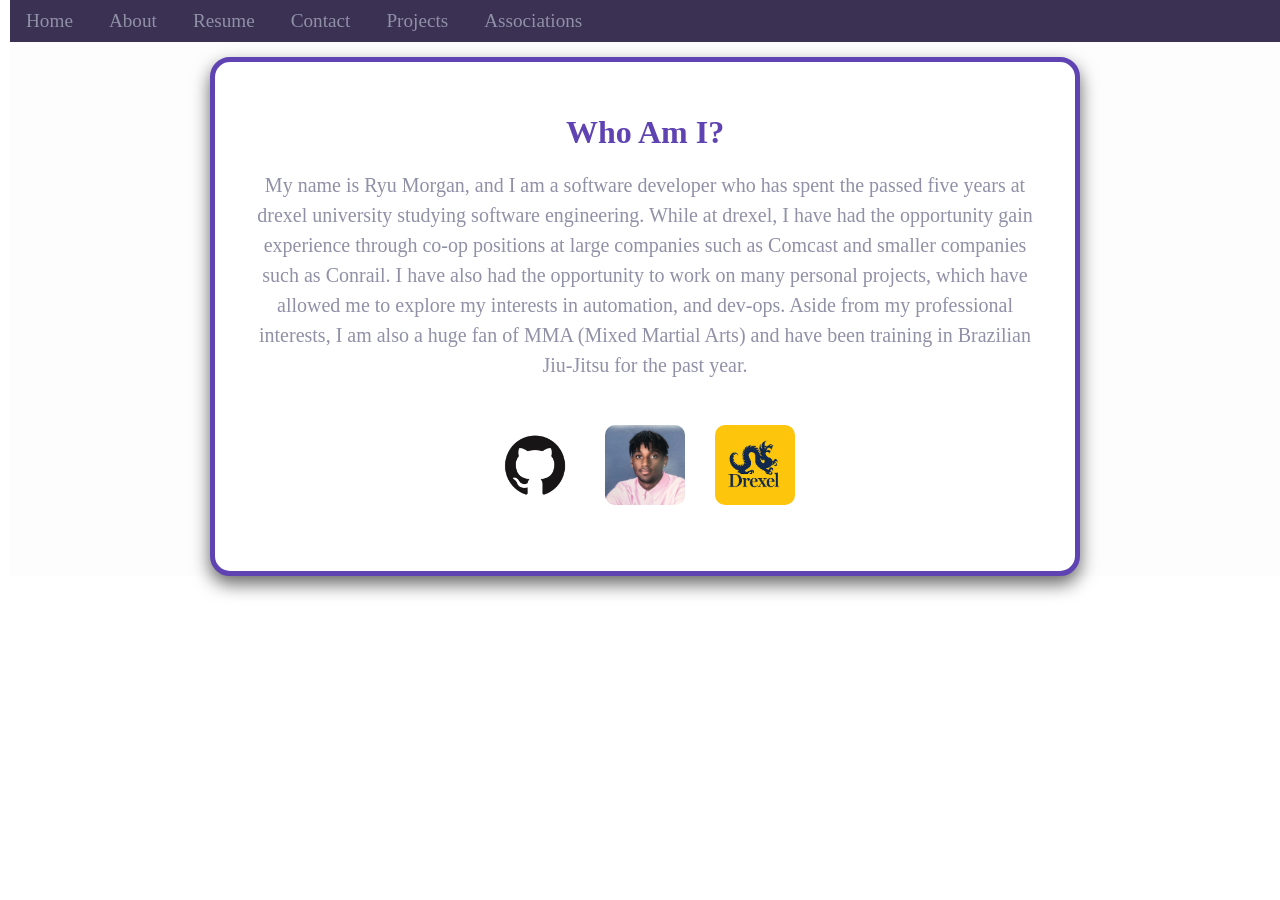
==== commit c0108599: "updated with responsive design" ====
--- a/deploy/about.html
+++ b/deploy/about.html
@@ -12,13 +12,20 @@
 <section id="about">
   <!-- nav bar  -->
   <!-- reference/help (https://www.w3schools.com/howto/howto_js_topnav.asp) -->
-  <div class="nav-bar">
+  <div class="nav-bar" id="nav-bar">
     <a href="index.html">Home</a>
     <a href="about.html">About</a>
     <a href="resume.html">Resume</a>
     <a href="contact.html">Contact</a>
     <a href="projects.html">Projects</a>
     <a href="associations.html">Associations</a>
+    <a
+      href="javascript:void(0);"
+      class="burger-icon"
+      onclick="responsiveBurger()"
+    >
+      <img src="img/about/burger-bar.png" alt="burger menu" />
+    </a>
   </div>
   <div class="about-content">
     <h1>Who Am I?</h1>
--- a/deploy/css/styles.css
+++ b/deploy/css/styles.css
@@ -376,19 +376,47 @@
 #home {
   background-color: var(--softPeach);
 }
+@media screen and (max-width: 768px) {
+  #home .nav-bar a:not(:last-child) {
+    display: none;
+  }
+}
+@media screen and (max-width: 768px) {
+  #home .topnav.responsive .icon {
+    position: absolute;
+    right: 0;
+    top: 0;
+  }
+  #home .nav-bar.responsive a {
+    float: none;
+    display: block;
+    text-align: left;
+  }
+}
 #home .nav-bar {
   background-color: var(--martinique);
   padding: 10px 0;
   margin-bottom: 15px;
 }
-#home a {
+#home .nav-bar .burger-icon {
+  display: none;
+}
+@media (max-width: 768px) {
+  #home .nav-bar .burger-icon {
+    display: inline-block;
+  }
+  #home .nav-bar .burger-icon img {
+    width: 30px;
+  }
+}
+#home .nav-bar a {
   color: var(--grey);
   text-align: center;
   text-decoration: none;
   font-size: 1.2rem;
   padding: 14px 16px;
 }
-#home a:hover {
+#home .nav-bar a:hover {
   background-color: var(--studioPurple);
   color: var(--white);
 }
@@ -429,22 +457,52 @@
 ============*/
 #about {
   background-color: var(--softPeach);
-  margin: 0 auto;
+  margin-left: 10px;
+}
+@media screen and (max-width: 768px) {
+  #about {
+    margin: 20px;
+  }
+  #about .nav-bar a:not(:last-child) {
+    display: none;
+  }
+}
+@media screen and (max-width: 768px) {
+  #about .topnav.responsive .icon {
+    position: absolute;
+    right: 0;
+    top: 0;
+  }
+  #about .nav-bar.responsive a {
+    float: none;
+    display: block;
+    text-align: left;
+  }
 }
 #about .nav-bar {
   background-color: var(--martinique);
   padding: 10px 0;
-  margin-bottom: 40px;
-  width: 100vw;
-}
-#about a {
+  margin-bottom: 15px;
+}
+#about .nav-bar .burger-icon {
+  display: none;
+}
+@media (max-width: 768px) {
+  #about .nav-bar .burger-icon {
+    display: inline-block;
+  }
+  #about .nav-bar .burger-icon img {
+    width: 30px;
+  }
+}
+#about .nav-bar a {
   color: var(--grey);
   text-align: center;
   text-decoration: none;
   font-size: 1.2rem;
   padding: 14px 16px;
 }
-#about a:hover {
+#about .nav-bar a:hover {
   background-color: var(--studioPurple);
   color: var(--white);
 }
@@ -491,13 +549,39 @@
 ============*/
 #resume {
   background-color: var(--softPeach);
-  margin: 0 auto;
+}
+@media screen and (max-width: 768px) {
+  #resume .nav-bar a:not(:last-child) {
+    display: none;
+  }
+}
+@media screen and (max-width: 768px) {
+  #resume .topnav.responsive .icon {
+    position: absolute;
+    right: 0;
+    top: 0;
+  }
+  #resume .nav-bar.responsive a {
+    float: none;
+    display: block;
+    text-align: left;
+  }
 }
 #resume .nav-bar {
   background-color: var(--martinique);
   padding: 10px 0;
-  margin-bottom: 40px;
-  width: 100vw;
+  margin-bottom: 15px;
+}
+#resume .nav-bar .burger-icon {
+  display: none;
+}
+@media (max-width: 768px) {
+  #resume .nav-bar .burger-icon {
+    display: inline-block;
+  }
+  #resume .nav-bar .burger-icon img {
+    width: 30px;
+  }
 }
 #resume a {
   color: var(--grey);
@@ -552,13 +636,42 @@
 */
 #contact {
   background-color: var(--softPeach);
-  margin: 0 auto;
+}
+@media screen and (max-width: 768px) {
+  #contact {
+    margin: 15px;
+  }
+  #contact .nav-bar a:not(:last-child) {
+    display: none;
+  }
+}
+@media screen and (max-width: 768px) {
+  #contact .topnav.responsive .icon {
+    position: absolute;
+    right: 0;
+    top: 0;
+  }
+  #contact .nav-bar.responsive a {
+    float: none;
+    display: block;
+    text-align: left;
+  }
 }
 #contact .nav-bar {
   background-color: var(--martinique);
   padding: 10px 0;
-  margin-bottom: 40px;
-  width: 100vw;
+  margin-bottom: 15px;
+}
+#contact .nav-bar .burger-icon {
+  display: none;
+}
+@media (max-width: 768px) {
+  #contact .nav-bar .burger-icon {
+    display: inline-block;
+  }
+  #contact .nav-bar .burger-icon img {
+    width: 30px;
+  }
 }
 #contact a {
   color: var(--grey);
@@ -618,44 +731,96 @@
 */
 #projects {
   background-color: var(--softPeach);
-  margin: 0 auto;
+}
+@media screen and (max-width: 768px) {
+  #projects .nav-bar a:not(:last-child) {
+    display: none;
+  }
+}
+@media screen and (max-width: 768px) {
+  #projects .topnav.responsive .icon {
+    position: absolute;
+    right: 0;
+    top: 0;
+  }
+  #projects .nav-bar.responsive a {
+    float: none;
+    display: block;
+    text-align: left;
+  }
 }
 #projects .nav-bar {
   background-color: var(--martinique);
   padding: 10px 0;
-  margin-bottom: 40px;
-  width: 100vw;
-}
-#projects a {
+  margin-bottom: 15px;
+}
+#projects .nav-bar .burger-icon {
+  display: none;
+}
+@media (max-width: 768px) {
+  #projects .nav-bar .burger-icon {
+    display: inline-block;
+  }
+  #projects .nav-bar .burger-icon img {
+    width: 30px;
+  }
+}
+#projects .nav-bar a {
   color: var(--grey);
   text-align: center;
   text-decoration: none;
   font-size: 1.2rem;
   padding: 14px 16px;
 }
-#projects a:hover {
+#projects .nav-bar a:hover {
   background-color: var(--studioPurple);
   color: var(--white);
 }
 
 #associations {
   background-color: var(--softPeach);
-  margin: 0 auto;
+}
+@media screen and (max-width: 768px) {
+  #associations .nav-bar a:not(:last-child) {
+    display: none;
+  }
+}
+@media screen and (max-width: 768px) {
+  #associations .topnav.responsive .icon {
+    position: absolute;
+    right: 0;
+    top: 0;
+  }
+  #associations .nav-bar.responsive a {
+    float: none;
+    display: block;
+    text-align: left;
+  }
 }
 #associations .nav-bar {
   background-color: var(--martinique);
   padding: 10px 0;
-  margin-bottom: 40px;
-  width: 100vw;
-}
-#associations a {
-  color: var(--white);
+  margin-bottom: 15px;
+}
+#associations .nav-bar .burger-icon {
+  display: none;
+}
+@media (max-width: 768px) {
+  #associations .nav-bar .burger-icon {
+    display: inline-block;
+  }
+  #associations .nav-bar .burger-icon img {
+    width: 30px;
+  }
+}
+#associations .nav-bar a {
+  color: var(--grey);
   text-align: center;
   text-decoration: none;
   font-size: 1.2rem;
   padding: 14px 16px;
 }
-#associations a:hover {
+#associations .nav-bar a:hover {
   background-color: var(--studioPurple);
   color: var(--white);
 }
